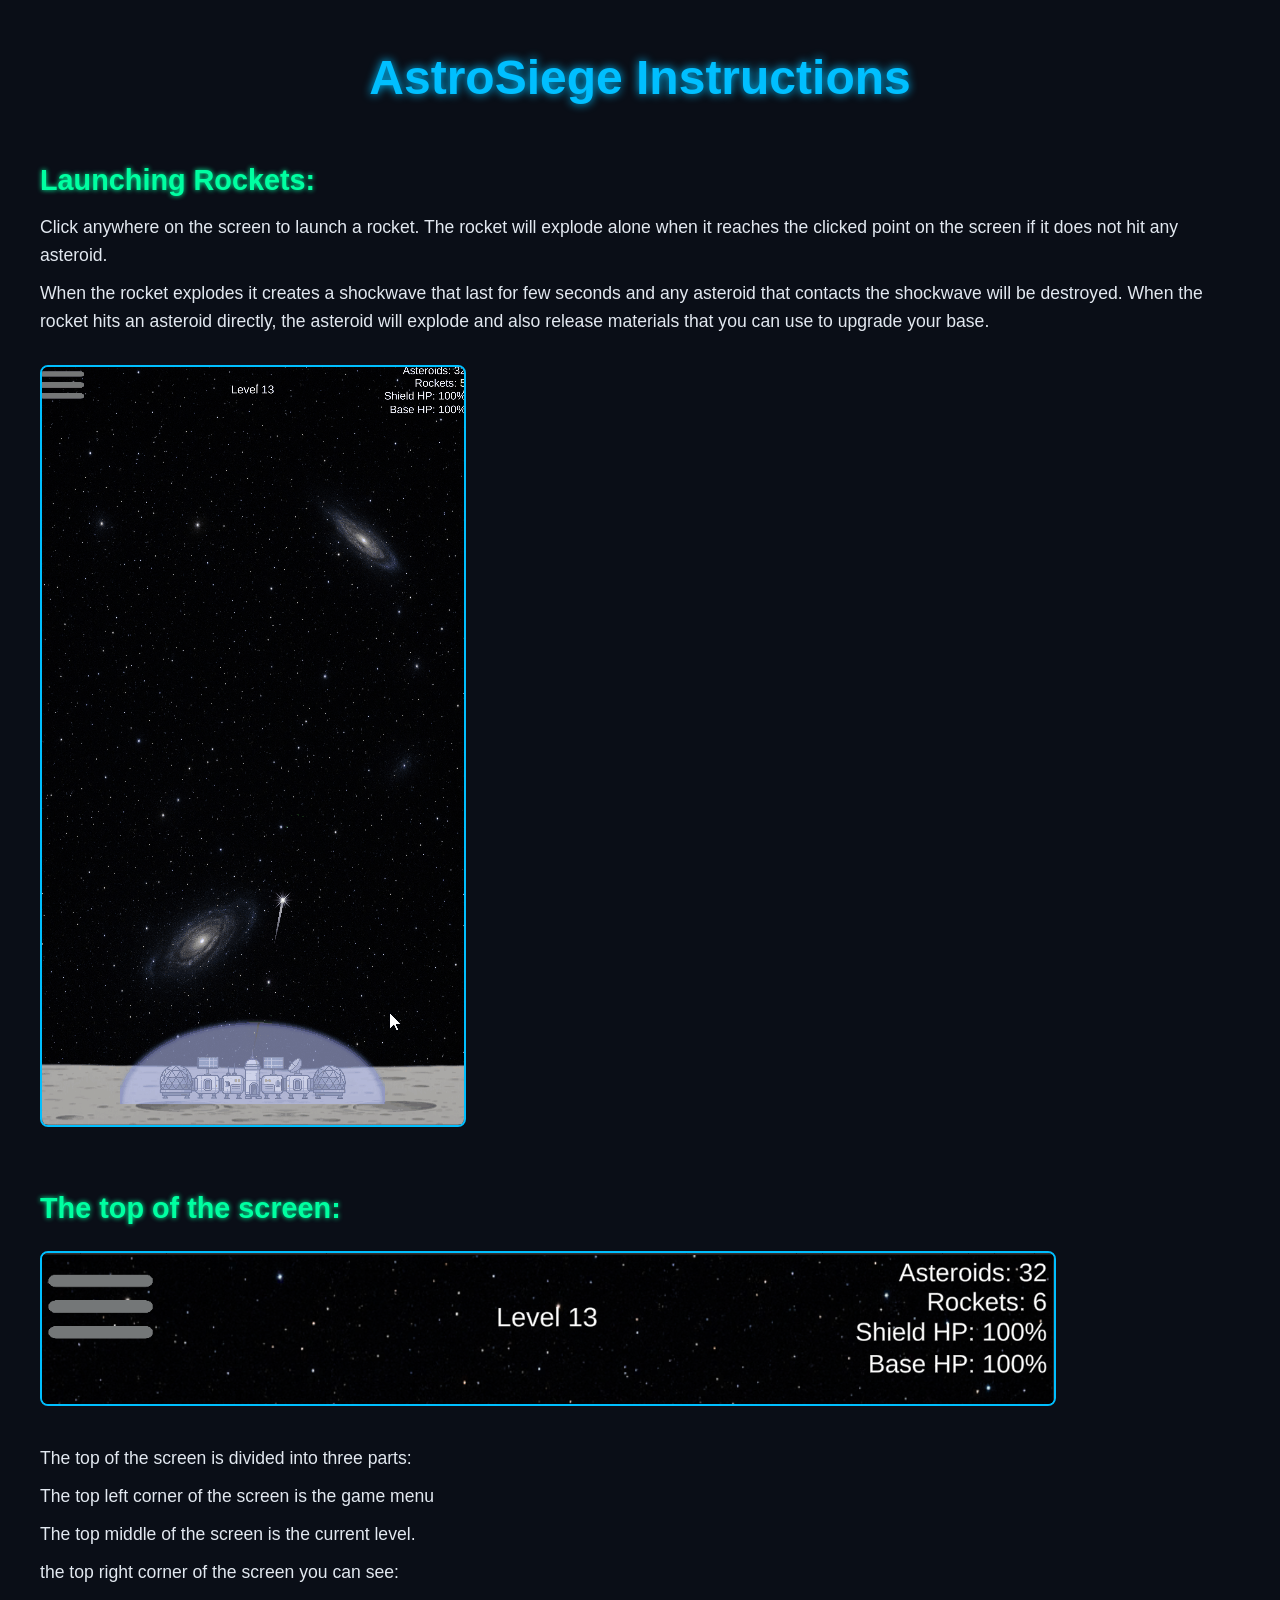
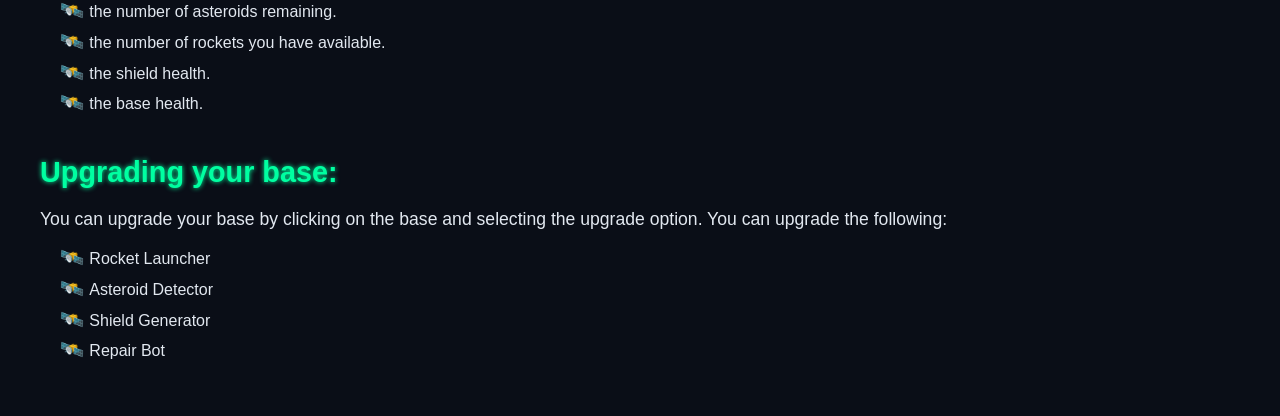
==== index.html @ dce4b35f "added docs" ====
<!DOCTYPE html>
<html>
  <head>
    <title>Hello, World!</title>
    <link rel="stylesheet" href="styles.css" />
  </head>
  <body>
      <h1 class="title">AstroSiege Instructions</h1>
      <p id="currentTime"></p>
      <h2>Launching Rockets:</h2>
      <p>Click anywhere on the screen to launch a rocket.
The rocket will explode alone when it reaches the clicked point on the screen if it does not hit any asteroid.</p>
      <p>When the rocket explodes it creates a shockwave that last for few seconds and any asteroid that contacts the shockwave will be destroyed.
        When the rocket hits an asteroid directly, the asteroid will explode and also release materials that you can use to upgrade your base.</p>
      <img src="LaunchRocket.gif" alt="Launch Rocket Animation">
      <h2>The top of the screen:</h2>
      <img src="topScreen.png" alt="Top Screen Interface">
      <p>The top of the screen is divided into three parts:</p>
      <p>The top left corner of the screen is the game menu</p>
      <p>The top middle of the screen is the current level.</p>
      <p>the top right corner of the screen you can see:<br>
        <ul>
          <li>the number of asteroids remaining.</li>
          <li>the number of rockets you have available.</li>
          <li>the shield health.</li>
          <li>the base health.</li>
        </ul>
      </p>
      <h2>Upgrading your base:</h2>
      <p>You can upgrade your base by clicking on the base and selecting the upgrade option.
        You can upgrade the following:
        <ul>
          <li>Rocket Launcher</li>
          <li>Asteroid Detector</li>
          <li>Shield Generator</li>
          <li>Repair Bot</li>
        </ul>
      </p>
      <!-- <image href="./images/UpgradeBase.gif"></image> -->
      <!-- <script src="script.js"></script> -->
  </body>
</html>
---- styles.css ----
/* General Reset */
body, h1, h2, p, ul, li {
  margin: 0;
  padding: 0;
  box-sizing: border-box;
}

/* Base styles */
body {
  font-family: 'Orbitron', sans-serif;
  background-color: #0a0e17;
  color: #e2e8f0;
  padding: 40px;
  line-height: 1.6;
}

h1.title {
  font-size: 3em;
  text-align: center;
  color: #00bfff;
  text-shadow: 0 0 10px #00bfff;
  margin-bottom: 40px;
}

h2 {
  color: #00ffa1;
  text-shadow: 0 0 5px #00ffa1;
  margin-top: 30px;
  font-size: 1.8em;
}

p {
  margin: 10px 0;
  font-size: 1.1em;
}

/* Container for sections */
section {
  background: rgba(255, 255, 255, 0.05);
  border: 1px solid rgba(255, 255, 255, 0.1);
  padding: 20px;
  border-radius: 10px;
  margin-bottom: 30px;
  box-shadow: 0 0 10px #0ff3;
}

/* Image styles */
img {
  max-width: 100%;
  border: 2px solid #00bfff;
  border-radius: 8px;
  margin: 20px 0;
}

/* UL styling */
ul {
  list-style: none;
  padding-left: 20px;
}

ul li::before {
  content: "🛰️ ";
  color: #00ffa1;
  font-size: 1.2em;
}

/* Responsive text */
@media screen and (max-width: 768px) {
  body {
    padding: 20px;
  }

  h1.title {
    font-size: 2.2em;
  }

  h2 {
    font-size: 1.4em;
  }

  p {
    font-size: 1em;
  }
}
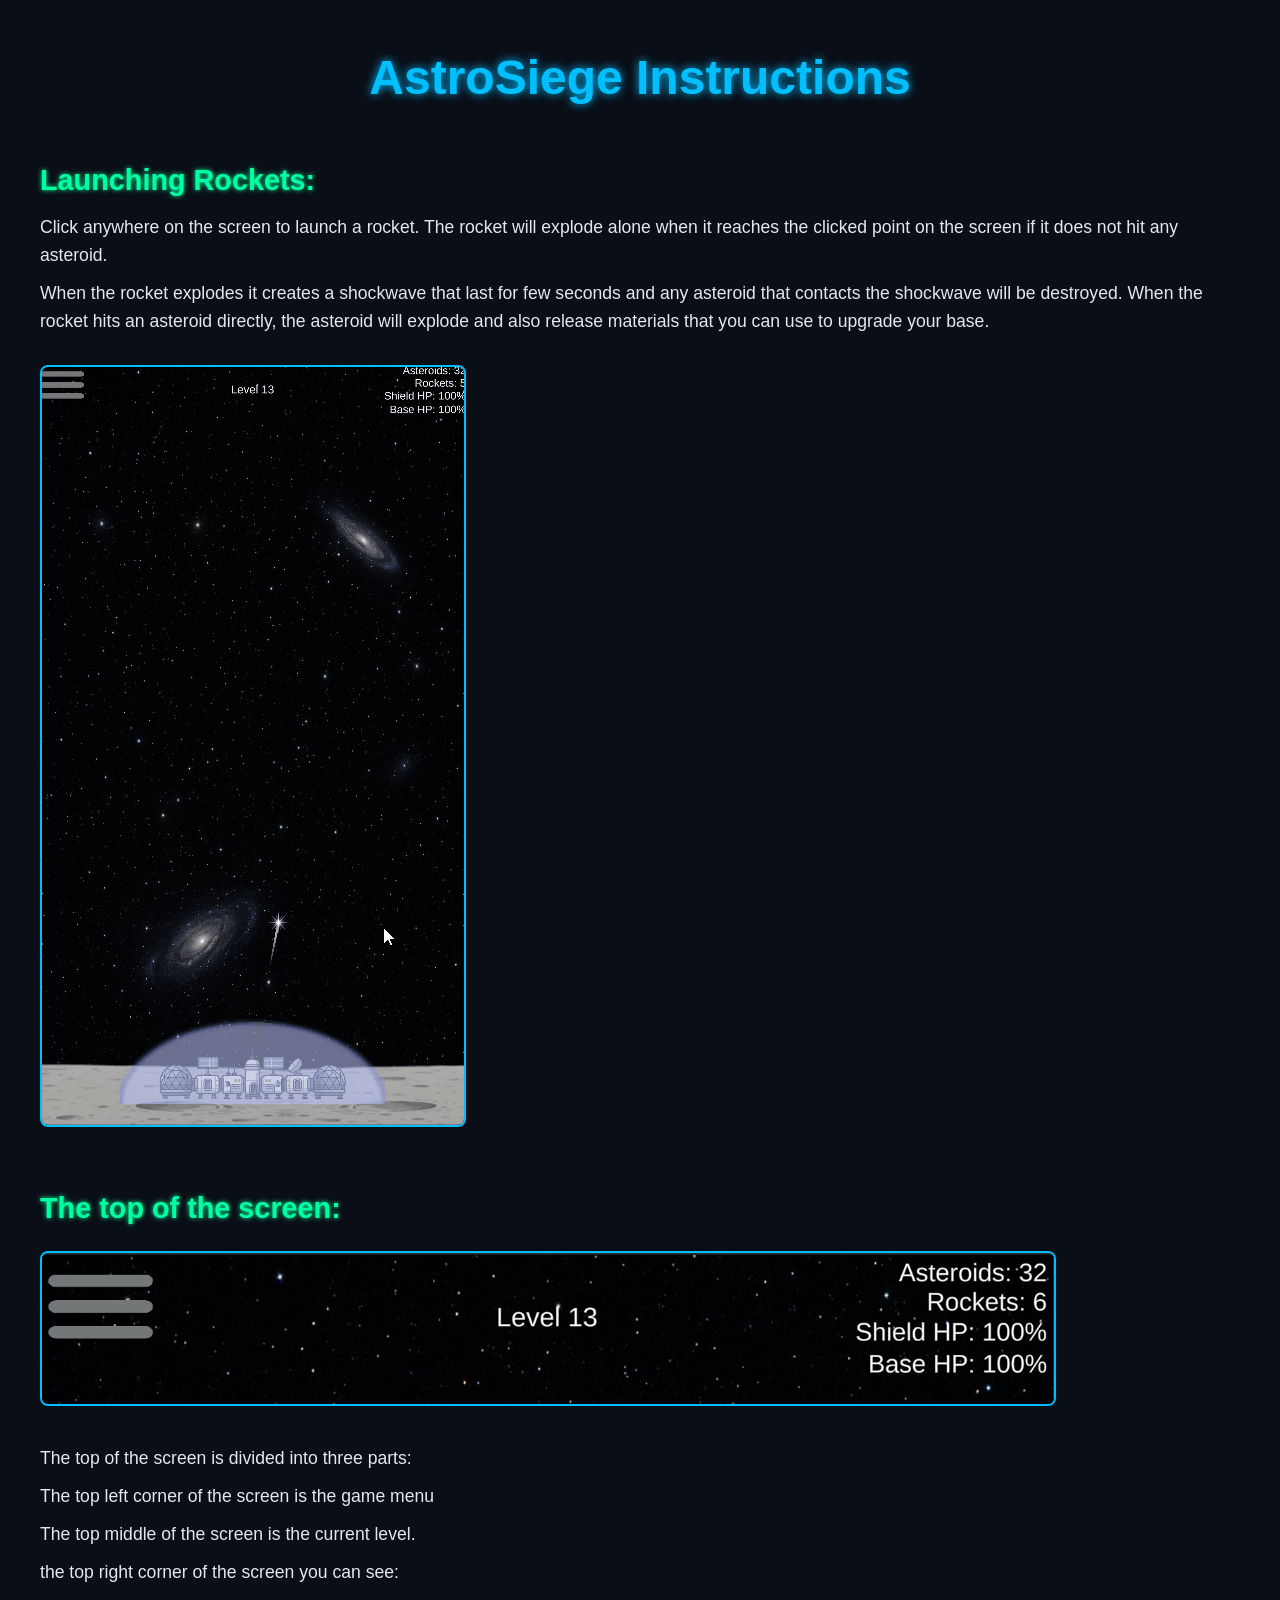
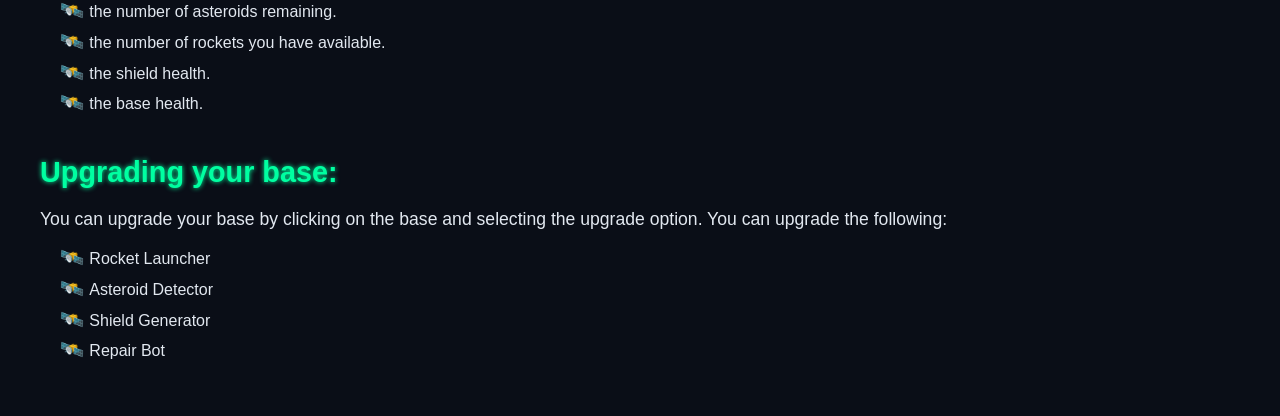
==== commit 4247afa5: "fixed title" ====
--- a/index.html
+++ b/index.html
@@ -1,7 +1,7 @@
 <!DOCTYPE html>
 <html>
   <head>
-    <title>Hello, World!</title>
+    <title>AstroSiege Instructions</title>
     <link rel="stylesheet" href="styles.css" />
   </head>
   <body>
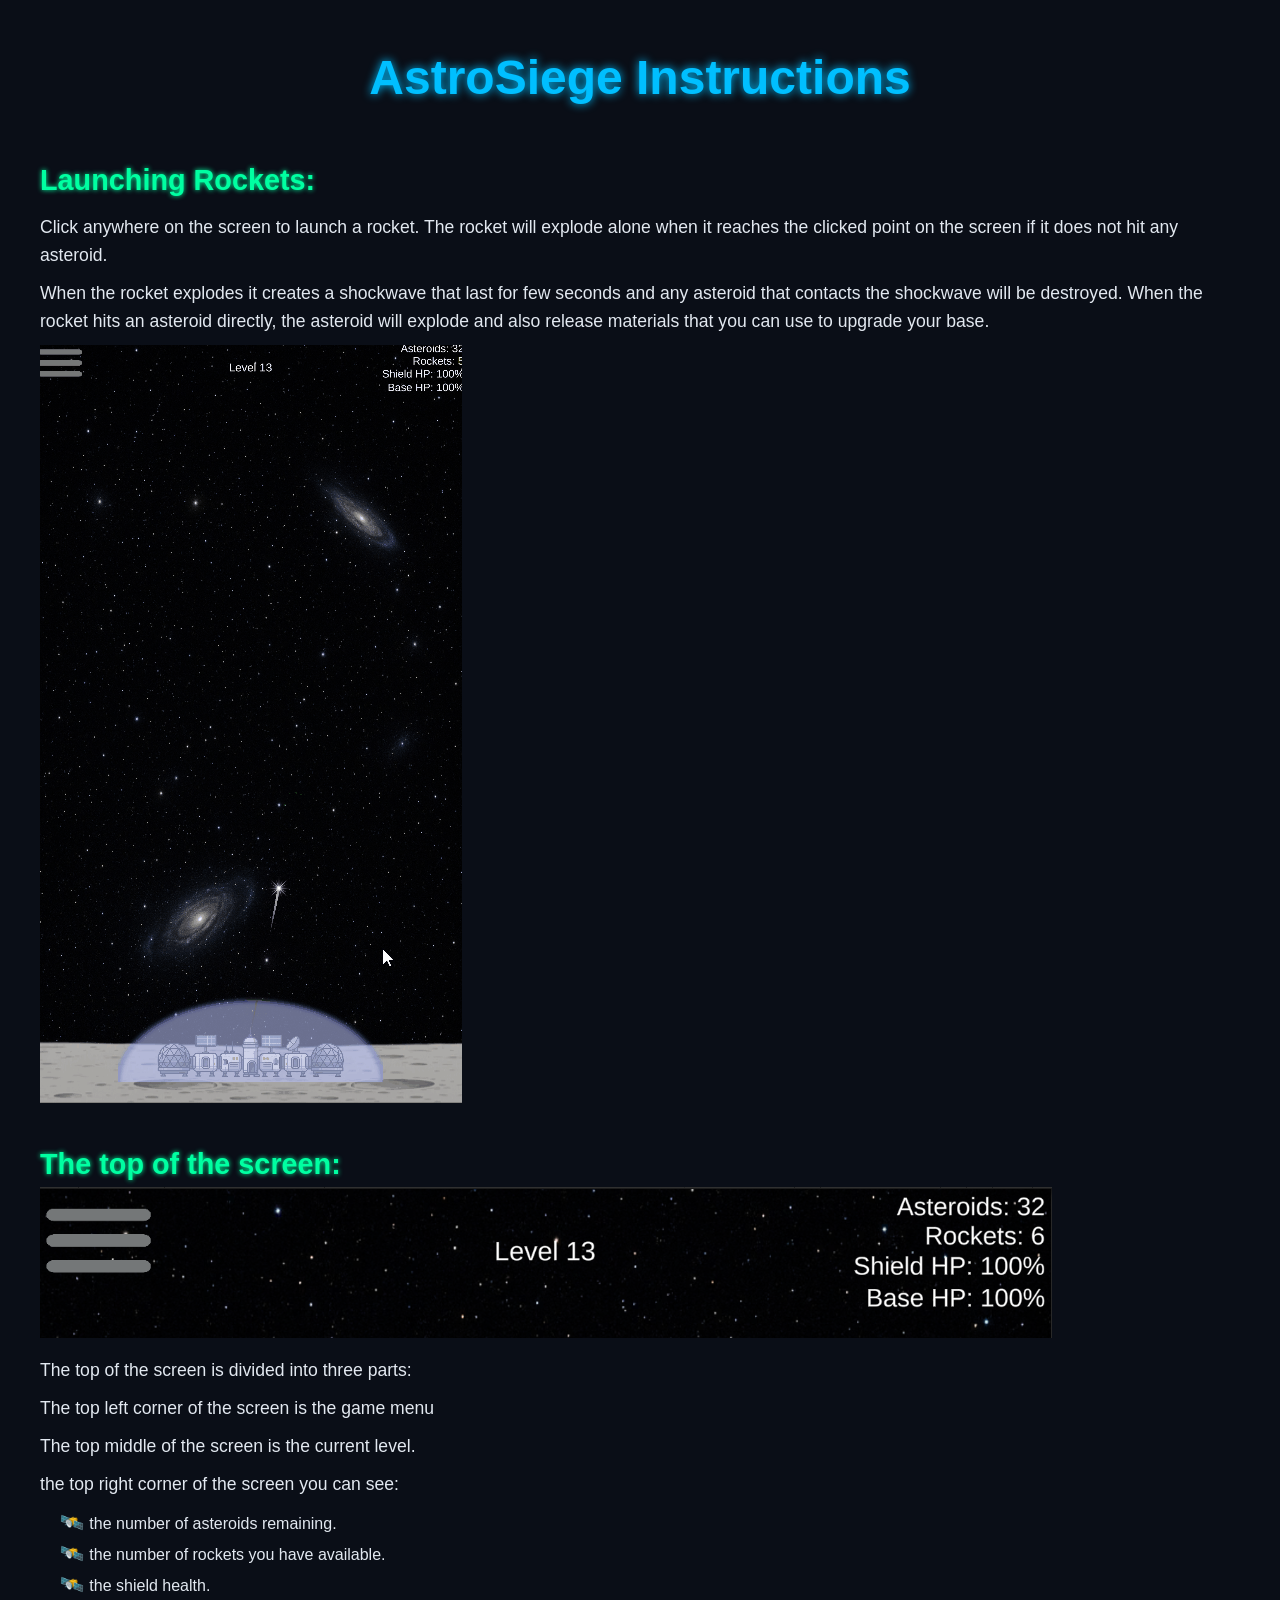
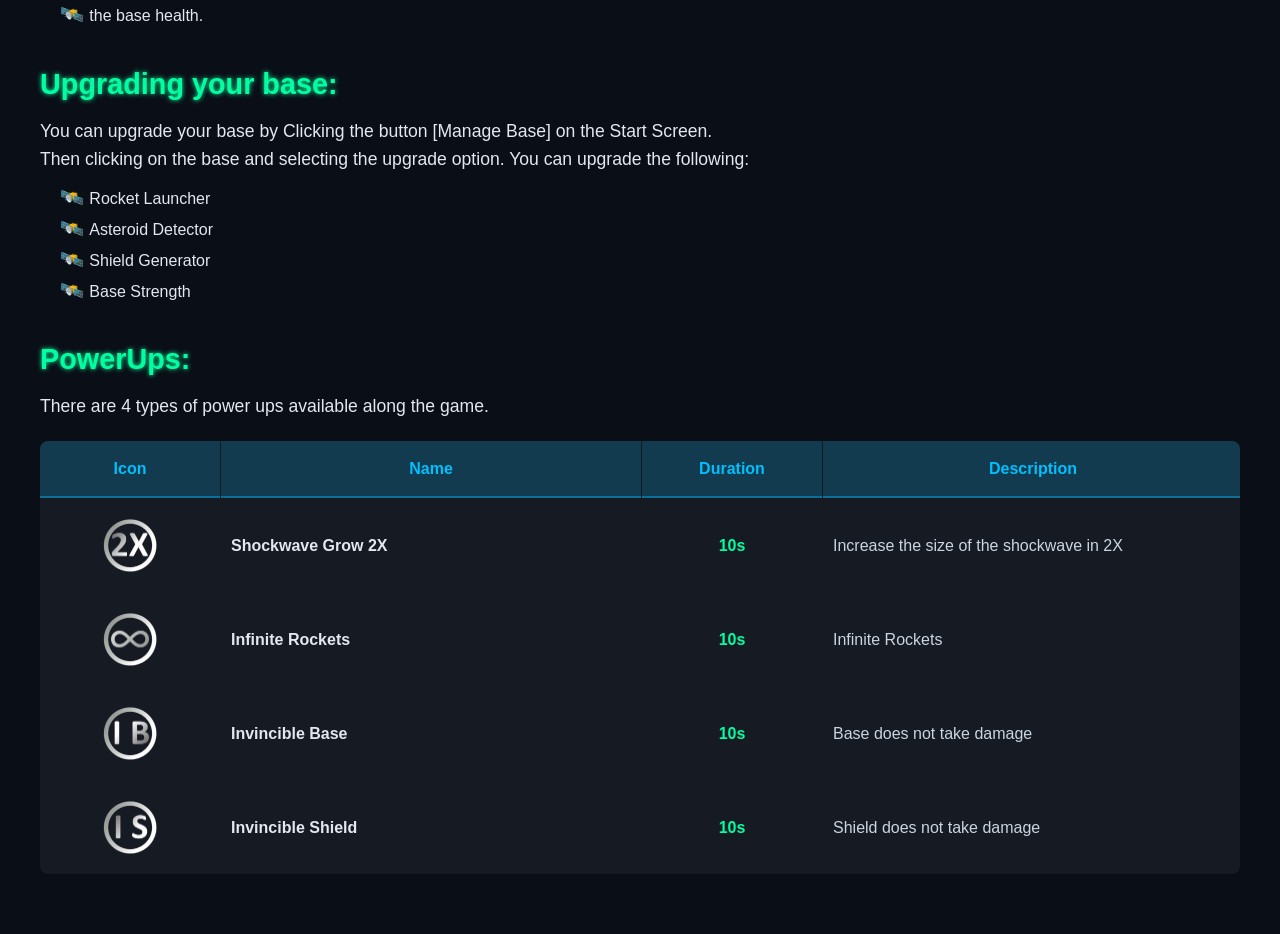
==== commit a7a1561b: "added power-up section" ====
--- a/index.html
+++ b/index.html
@@ -1,6 +1,7 @@
 <!DOCTYPE html>
 <html>
   <head>
+    <meta charset="UTF-8">
     <title>AstroSiege Instructions</title>
     <link rel="stylesheet" href="styles.css" />
   </head>
@@ -27,15 +28,52 @@
         </ul>
       </p>
       <h2>Upgrading your base:</h2>
-      <p>You can upgrade your base by clicking on the base and selecting the upgrade option.
+      <p>You can upgrade your base by Clicking the button [Manage Base] on the Start Screen. <br>Then clicking on the base and selecting the upgrade option.
         You can upgrade the following:
         <ul>
           <li>Rocket Launcher</li>
           <li>Asteroid Detector</li>
           <li>Shield Generator</li>
-          <li>Repair Bot</li>
+          <li>Base Strength</li>
         </ul>
       </p>
+      <h2>PowerUps:</h2>
+      <p>There are 4 types of power ups available along the game.</p>
+      
+      <div class="powerups-grid">
+        <div class="grid-header">Icon</div>
+        <div class="grid-header">Name</div>
+        <div class="grid-header">Duration</div>
+        <div class="grid-header">Description</div>
+        
+        <div class="grid-icon">
+          <img src="pu2X.png" alt="Shockwave Grow 2X Icon" class="powerup-icon">
+        </div>
+        <div class="grid-name">Shockwave Grow 2X</div>
+        <div class="grid-duration">10s</div>
+        <div class="grid-description">Increase the size of the shockwave in 2X</div>
+        
+        <div class="grid-icon">
+          <img src="puInfinite.png" alt="Infinite Rockets Icon" class="powerup-icon">
+        </div>
+        <div class="grid-name">Infinite Rockets</div>
+        <div class="grid-duration">10s</div>
+        <div class="grid-description">Infinite Rockets</div>
+        
+        <div class="grid-icon">
+          <img src="puIB.png" alt="Invincible Base Icon" class="powerup-icon">
+        </div>
+        <div class="grid-name">Invincible Base</div>
+        <div class="grid-duration">10s</div>
+        <div class="grid-description">Base does not take damage</div>
+        
+        <div class="grid-icon">
+          <img src="puIS.png" alt="Invincible Shield Icon" class="powerup-icon">
+        </div>
+        <div class="grid-name">Invincible Shield</div>
+        <div class="grid-duration">10s</div>
+        <div class="grid-description">Shield does not take damage</div>
+      </div>
       <!-- <image href="./images/UpgradeBase.gif"></image> -->
       <!-- <script src="script.js"></script> -->
   </body>
--- a/styles.css
+++ b/styles.css
@@ -45,11 +45,87 @@
 }
 
 /* Image styles */
-img {
+/* img {
   max-width: 100%;
   border: 2px solid #00bfff;
   border-radius: 8px;
   margin: 20px 0;
+} */
+
+/* PowerUp image styles - scaled to 1/3 original size */
+.powerup-icon {
+  width: 33.33%;
+  max-width: 33.33%;
+  height: auto;
+  margin: 5px;
+}
+
+/* Modern CSS Grid Layout for PowerUps */
+.powerups-grid {
+  display: grid;
+  grid-template-columns: 15% 35% 15% 35%;
+  gap: 1px;
+  margin: 20px 0;
+  background: rgba(255, 255, 255, 0.05);
+  border-radius: 8px;
+  overflow: hidden;
+}
+
+.grid-header {
+  background: rgba(0, 191, 255, 0.2);
+  color: #00bfff;
+  font-weight: bold;
+  padding: 15px 10px;
+  text-align: center;
+  border-bottom: 2px solid rgba(0, 191, 255, 0.4);
+}
+
+.grid-icon, .grid-name, .grid-duration, .grid-description {
+  /* background: rgba(255, 255, 255, 0.05); */
+  padding: 15px 10px;
+  display: flex;
+  align-items: center;
+}
+
+.grid-icon {
+  justify-content: center;
+}
+
+.grid-duration {
+  justify-content: center;
+  font-weight: bold;
+  color: #00ffa1;
+}
+
+.grid-name {
+  font-weight: bold;
+  color: #e2e8f0;
+}
+
+.grid-description {
+  color: #cbd5e0;
+}
+
+/* Responsive grid for smaller screens */
+@media screen and (max-width: 768px) {
+  .powerups-grid {
+    grid-template-columns: 1fr;
+    gap: 10px;
+  }
+  
+  .grid-header:nth-child(n+2) {
+    display: none;
+  }
+  
+  .grid-icon, .grid-name, .grid-duration, .grid-description {
+    justify-content: flex-start;
+    padding: 10px;
+  }
+  
+  .grid-icon::before { content: "Icon: "; font-weight: bold; }
+  .grid-name::before { content: "Name: "; font-weight: bold; }
+  .grid-duration::before { content: "Duration: "; font-weight: bold; }
+  .grid-description::before { content: "Description: "; font-weight: bold; }
 }
 
 /* UL styling */
